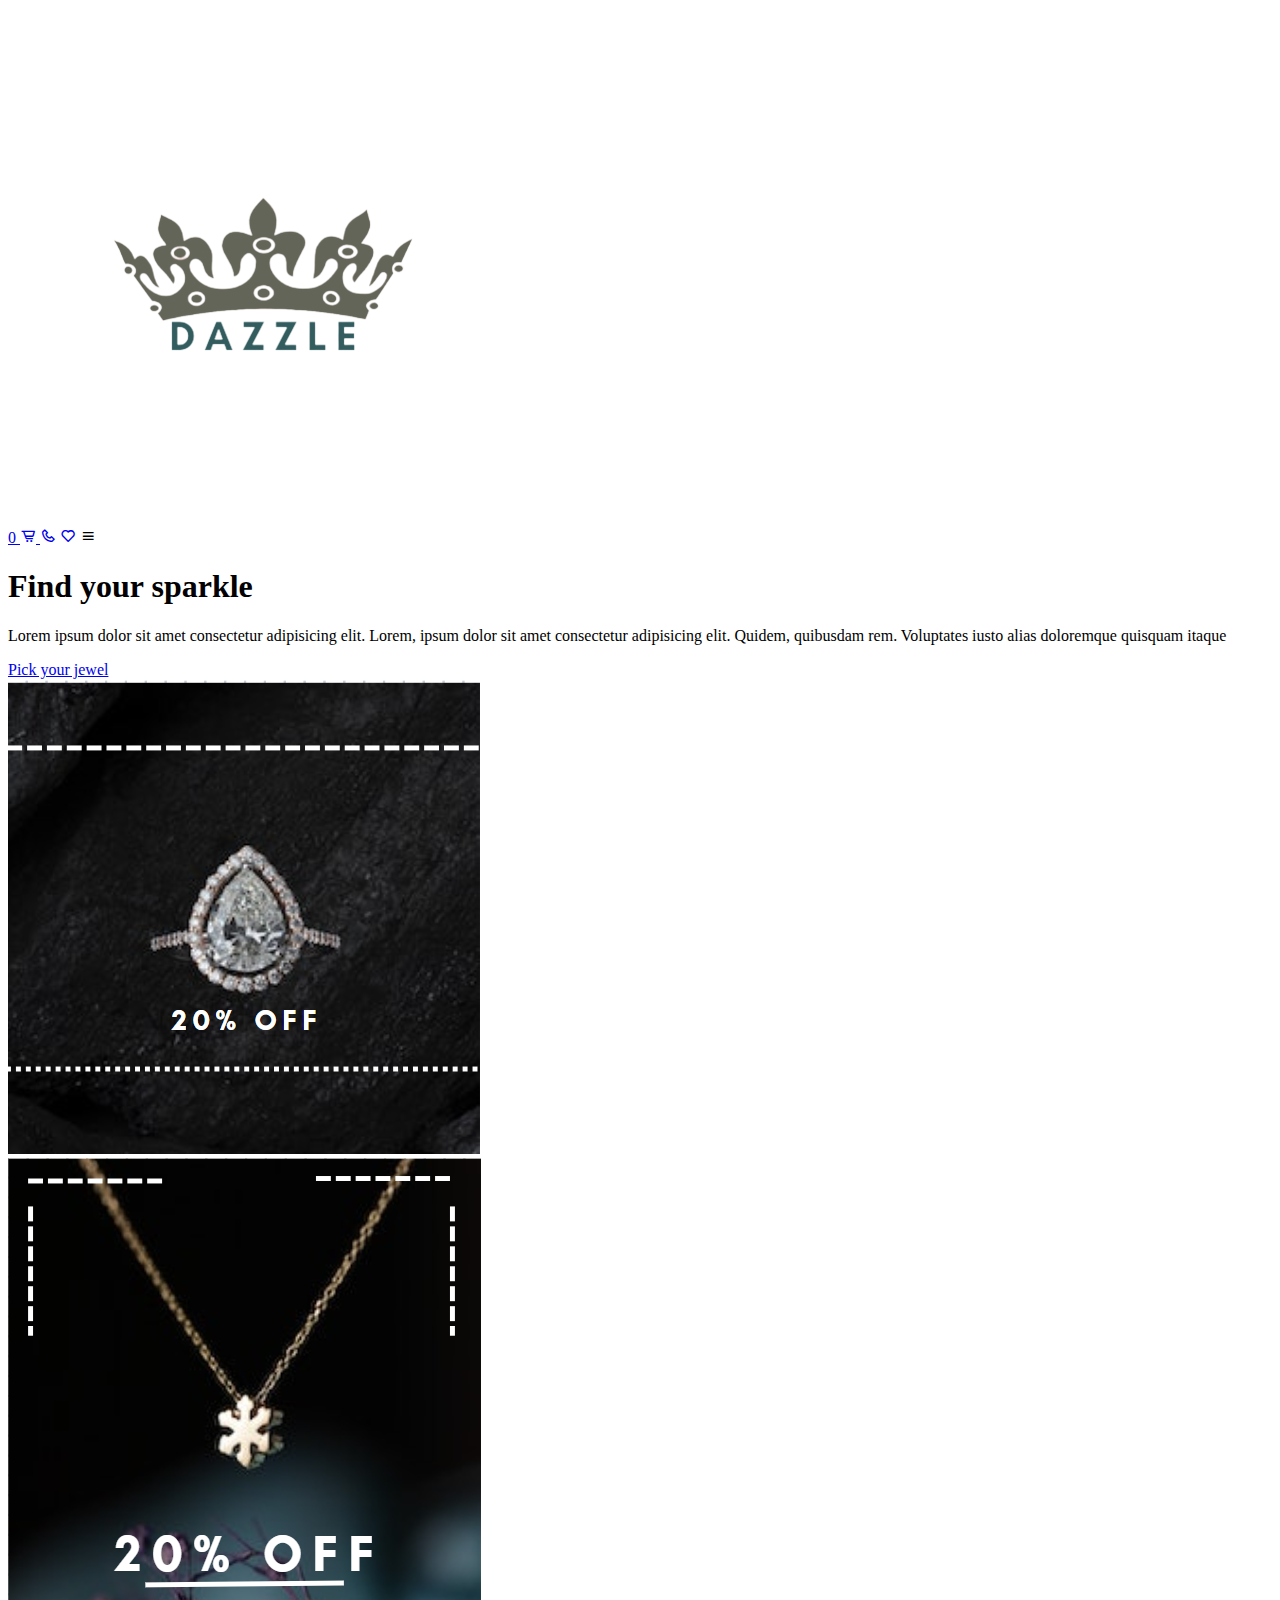
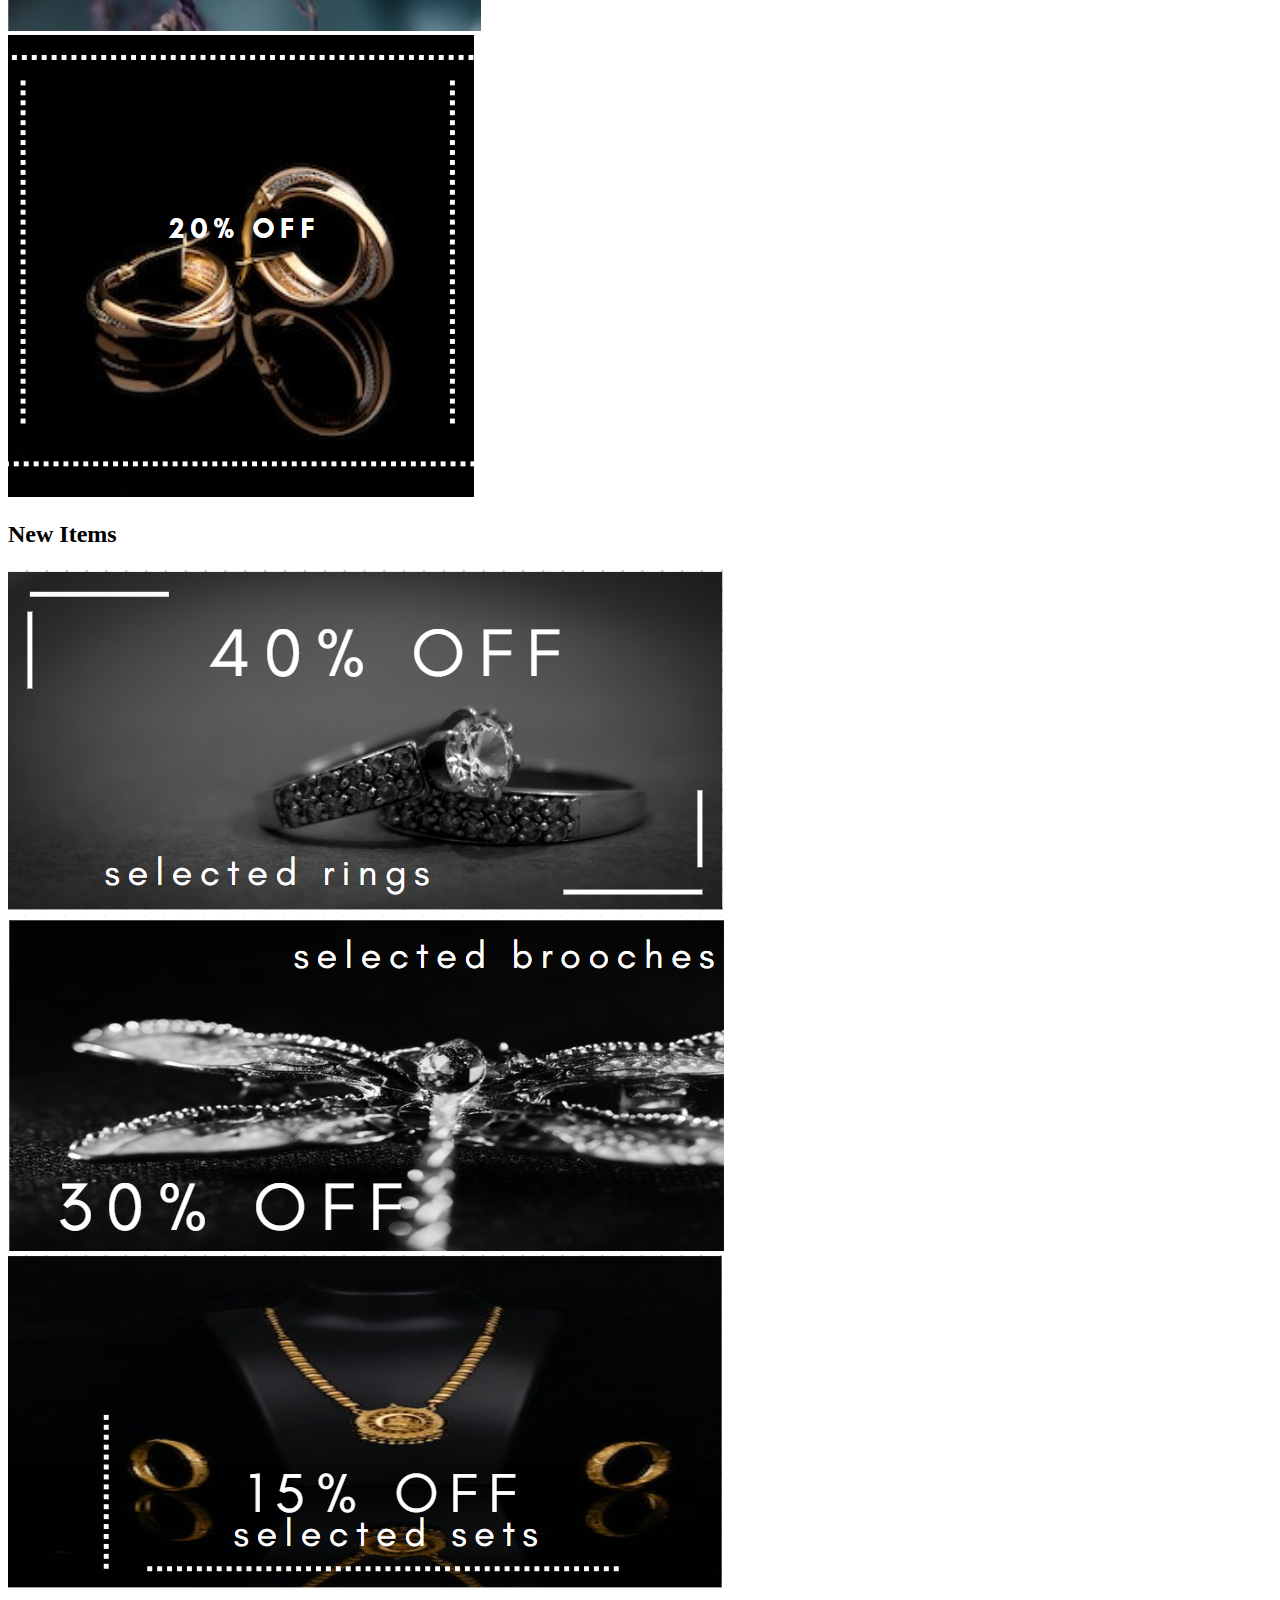
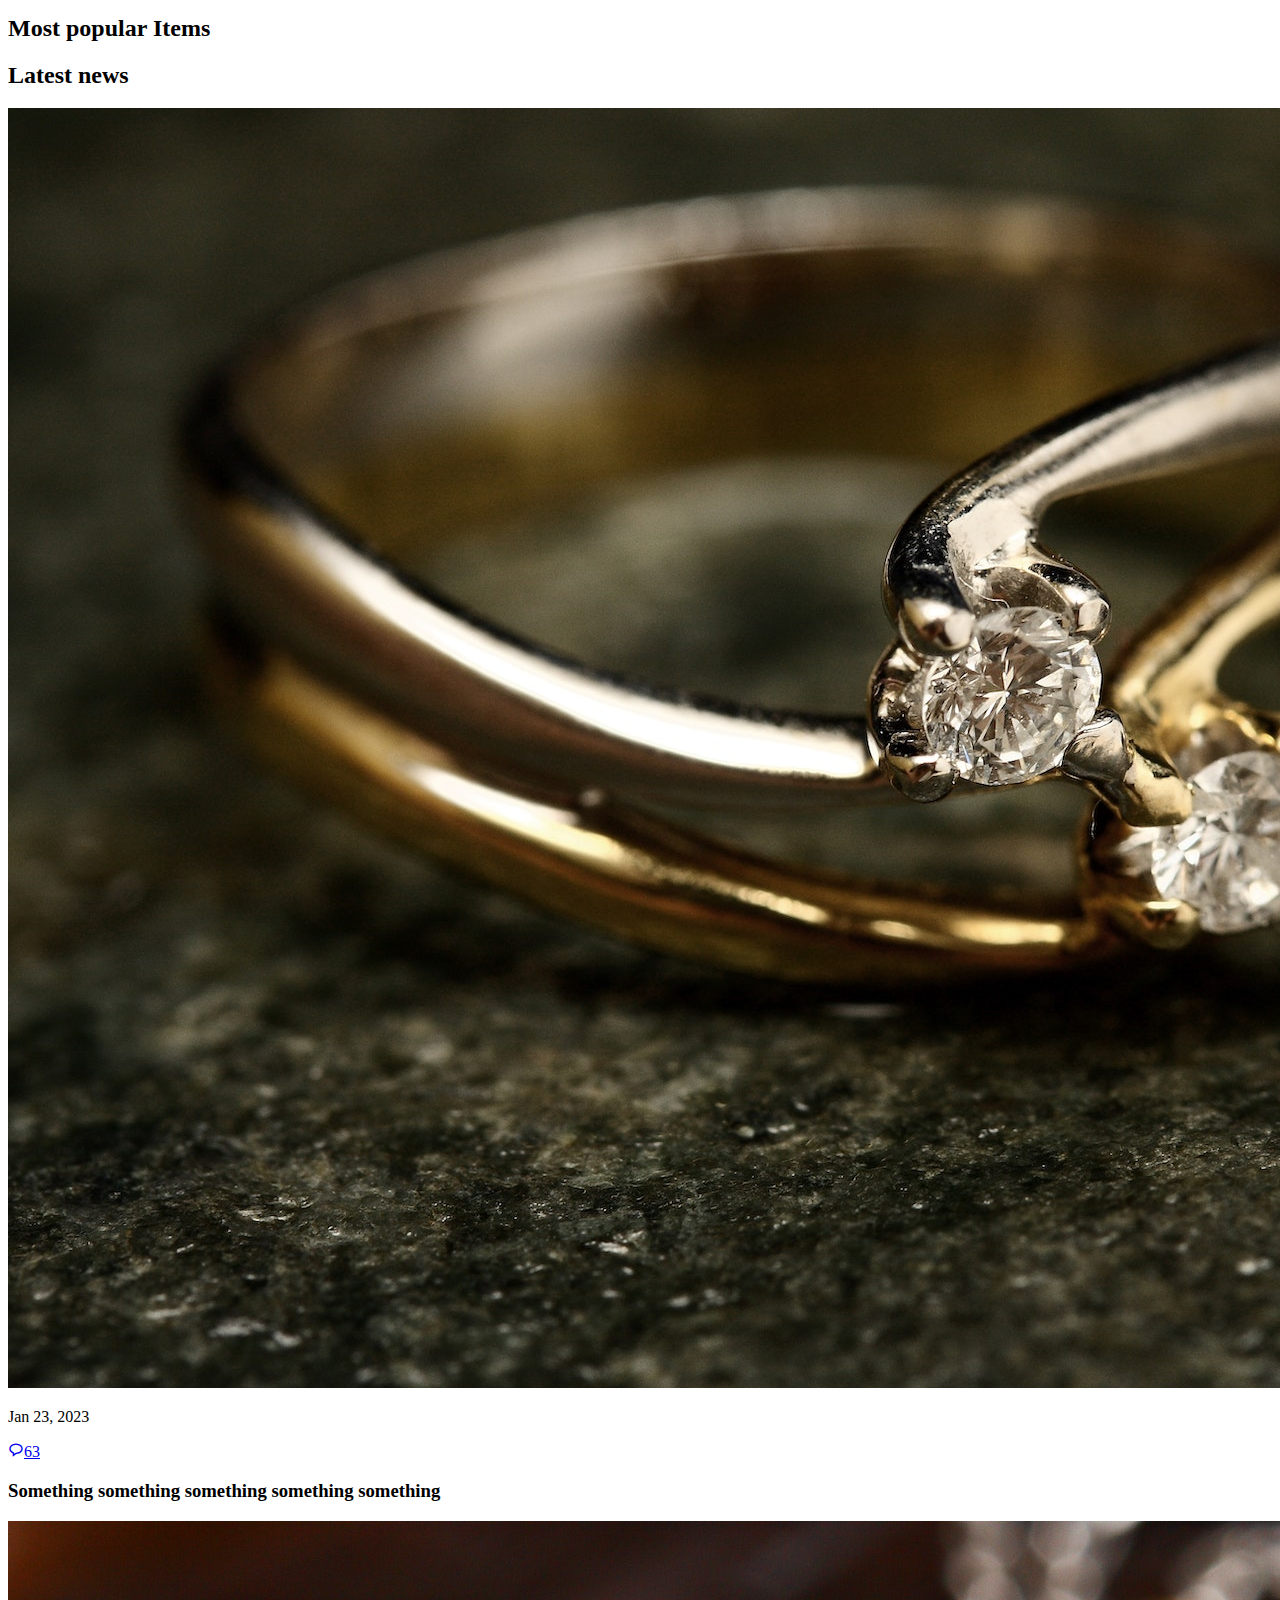
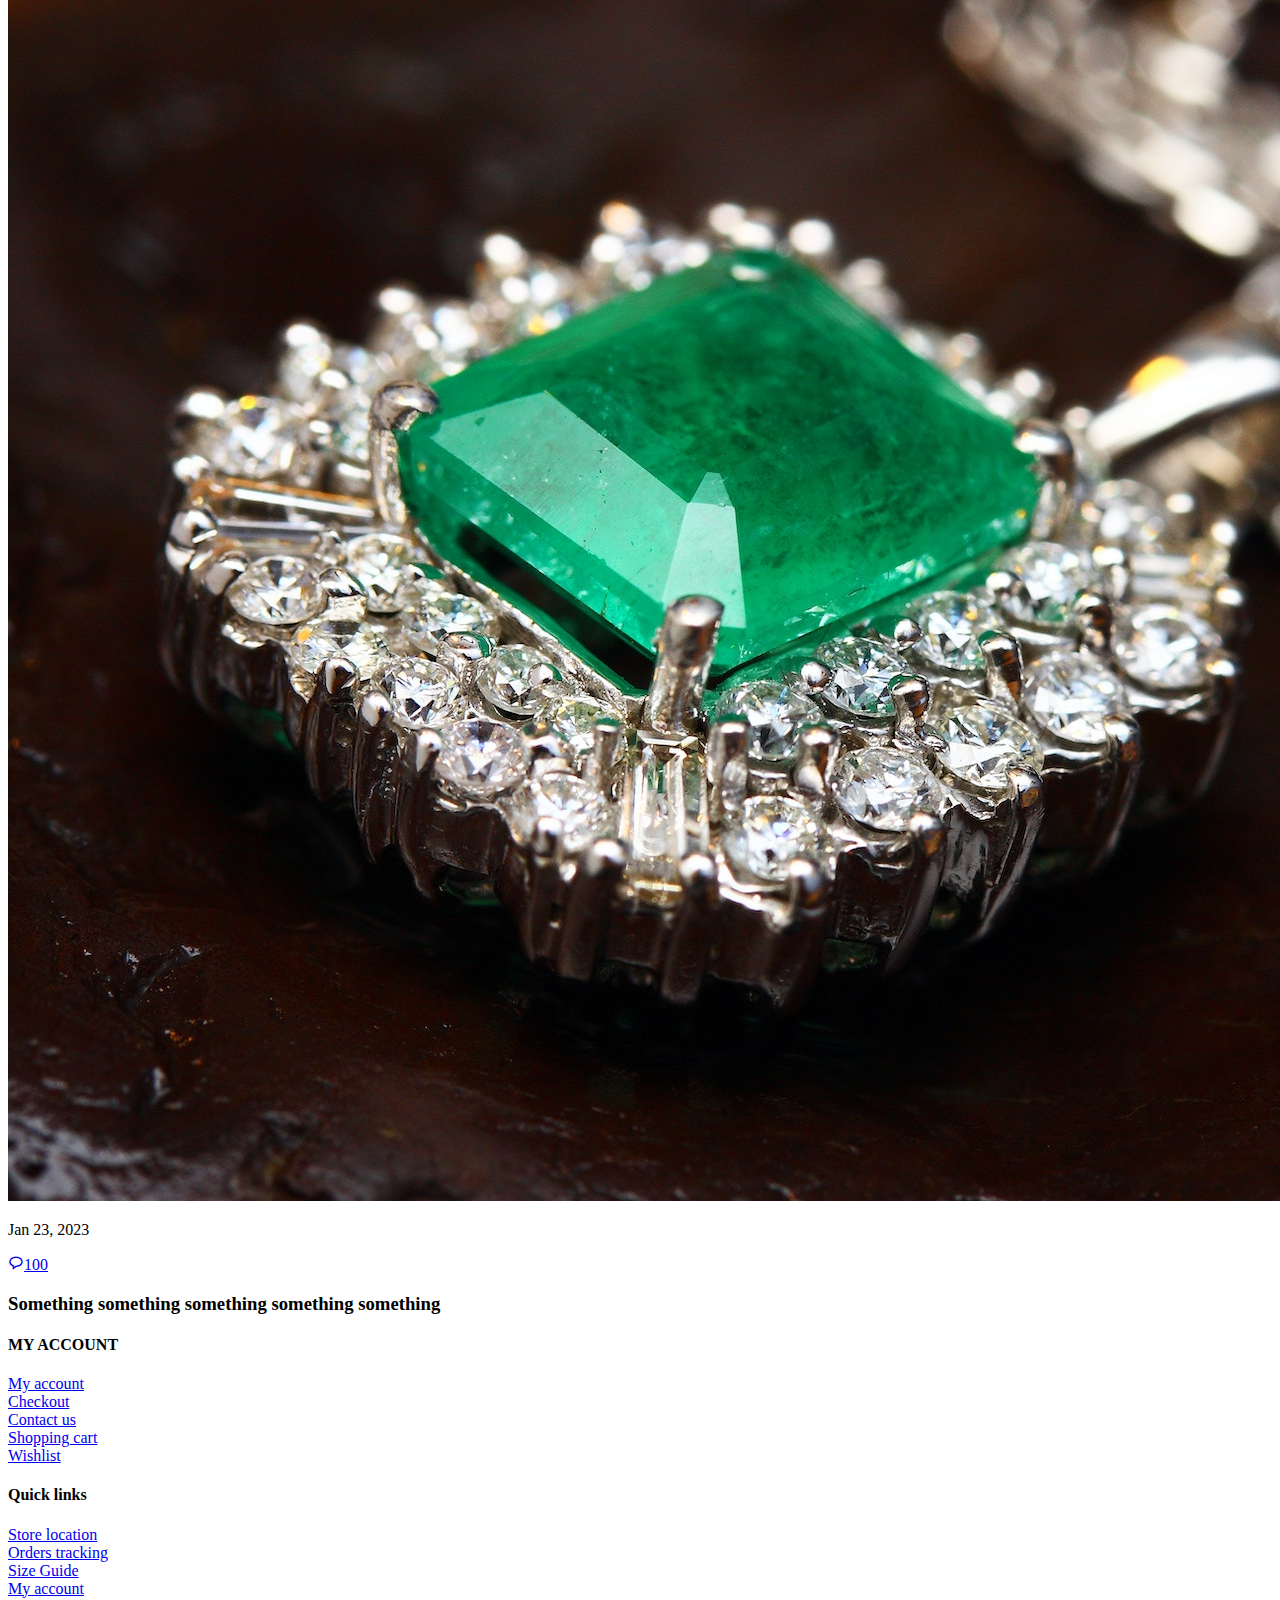
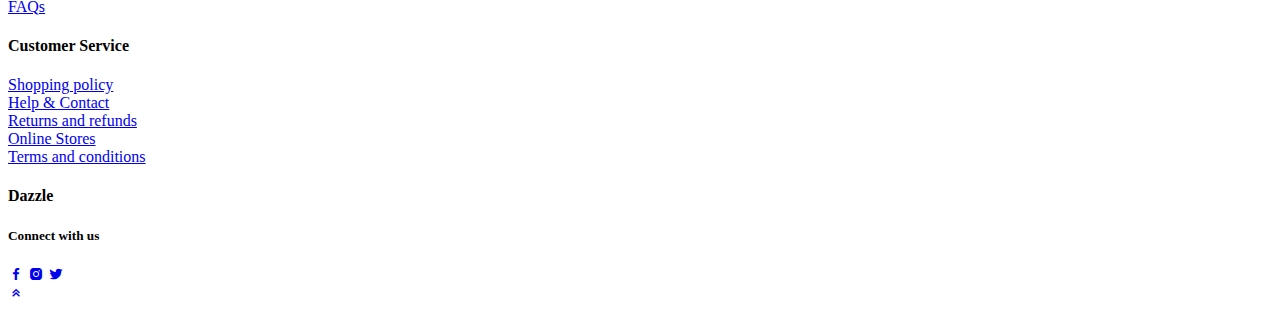
==== stylesheets/index.html @ c4cc73e7 "images and about html added" ====
<!DOCTYPE html>
<html lang="en">
  <head>
    <meta charset="UTF-8" />
    <meta http-equiv="X-UA-Compatible" content="IE=edge" />
    <meta name="viewport" content="width=device-width, initial-scale=1.0" />
    <link rel="icon" href="./assets/logo.png" type="image/icon type">
    <title>Dazzle Jewelry</title>
     <link rel="stylesheet" type="text/css" href="/stylesheets/main.css">
    <link
      rel="stylesheet"
      href="https://unpkg.com/boxicons@latest/css/boxicons.min.css"/>

    <link rel="preconnect" href="https://fonts.googleapis.com" />
    <link rel="preconnect" href="https://fonts.gstatic.com" crossorigin />
    <link
      href="https://fonts.googleapis.com/css2?family=Cormorant+Garamond:ital,wght@0,500;0,600;0,700;1,500&display=swap"
      rel="stylesheet"
    />
  </head>

  <body>
<header>
    <a href="#" class="">
        <img src="./assets/logo.png" class="logo" >
    </a>
<!-- Navigation bar -->
    <ul class="navbar" id="navbar"></ul>
 <!-- Icon links -->
    <div class="home-icons">
        <a href="cart.html" id="cart__total__container">
          <span id="cart__total">0</span>
          <i class="bx bx-cart-alt"></i>
        </a>
        <a href="#"><i class="bx bx-phone"></i></a>
        <a href="#"><i class="bx bx-heart"></i></a>
         <div class="bx bx-menu" id="menu-icon"></div>
    </div>
</header>

<!-- Welcome section -->
<section class="home">
   <div class="home-text">
    <h1> Find your sparkle</h1>
    <p>Lorem ipsum dolor sit amet consectetur adipisicing elit. Lorem, ipsum dolor sit amet consectetur adipisicing elit.
      Quidem, quibusdam rem. Voluptates iusto alias doloremque quisquam itaque
    </p>
      <a href="product.html" class="btn">Pick your jewel</a>
   </div>
</section>


<!-- Image banner -->
<section class="banner">
  <div class="banner-item">
    <img src="./assets/banner1.png" alt="Banner 1">
  </div>
  <div class="banner-item">
    <img src="./assets/banner2.png" alt="Banner 2">
  </div>
  <div class="banner-item">
    <img src="./assets/banner3.png" alt="Banner 3">
  </div>
</section>


<section class="new-product">
  <div class="center-text">
    <h2>New Items</h2>
  </div>
<div class="new-content" id="new-products"></div>
</section>

<section class="banner">
  <div class="banner-item">
    <img src="./assets/banneritem1.png" alt="Banner 1">
  </div>
  <div class="banner-item">
    <img src="./assets/banneritem2.png" alt="Banner 2">
  </div>
  <div class="banner-item">
    <img src="./assets/banneritem3.png" alt="Banner 2">
  </div>
  
</section>

<section class="new-product">
  <div class="center-text">
    <h2>Most popular Items</h2>
  </div>
<div class="new-content" id="popular-items"></div>
</div>
</section>

<section class="blog">
  <div class="center text">
    <h2>Latest news</h2>
  </div>

  <div class="blog-content">
    <div class="main-box">
      <div class="box-img">
        <img src="./assets/blog1.jpg">
      </div>
      <div class="in-bxx">
      <div class="in-text">
        <p> Jan 23, 2023</p>
      </div>
      <div class="in-icon">
       <a href="#"><i class="bx bx-message-rounded"></i>63</a> 
      </div>
      </div>
      <h3> Something something something something something</h3>
    </div>

    <div class="main-box">
      <div class="box-img">
        <img src="./assets/blog2.jpg">
      </div>
      <div class="in-bxx">
      <div class="in-text">
        <p> Jan 23, 2023</p>
      </div>
      <div class="in-icon">
       <a href="#"><i class="bx bx-message-rounded"></i>100</a> 
      </div>
      </div>
      <h3> Something something something something something</h3>
    </div>
  </div>
</section>

<section class="contact">
  <div class="contact-box">
    <h4>MY ACCOUNT</h4>
    <li><a href="#">My account</a></li>
    <li><a href="#">Checkout</a></li>
    <li><a href="#">Contact us</a></li>
    <li><a href="#">Shopping cart</a></li>
    <li><a href="#">Wishlist</a></li>
  </div>

  <div class="contact-box">
    <h4>Quick links</h4>
    <li><a href="#">Store location</a></li>
    <li><a href="#">Orders tracking</a></li>
    <li><a href="#">Size Guide</a></li>
    <li><a href="#">My account</a></li>
    <li><a href="#">FAQs</a></li>
  </div>

  <div class="contact-box">
    <h4>Customer Service</h4>
    <li><a href="#">Shopping policy</a></li>
    <li><a href="#">Help & Contact</a></li>
    <li><a href="#">Returns and refunds</a></li>
    <li><a href="#">Online Stores</a></li>
    <li><a href="#">Terms and conditions</a></li>
  </div>

  <div class="contact-box">
    <h4>Dazzle</h4>
    <h5>Connect with us</h5>
    <div class="social">
      <a href="#"><i class="bx bxl-facebook"></i></a>
      <a href="#"><i class="bx bxl-instagram-alt"></i></a>
      <a href="#"><i class="bx bxl-twitter"></i></a>
    </div>

  </div>
</section>

<a href="#" class="scroll-top"><i class="bx bx-chevrons-up"></i></a>


    <script src="scripts/main.js" type="module"></script>
  </body>
</html>
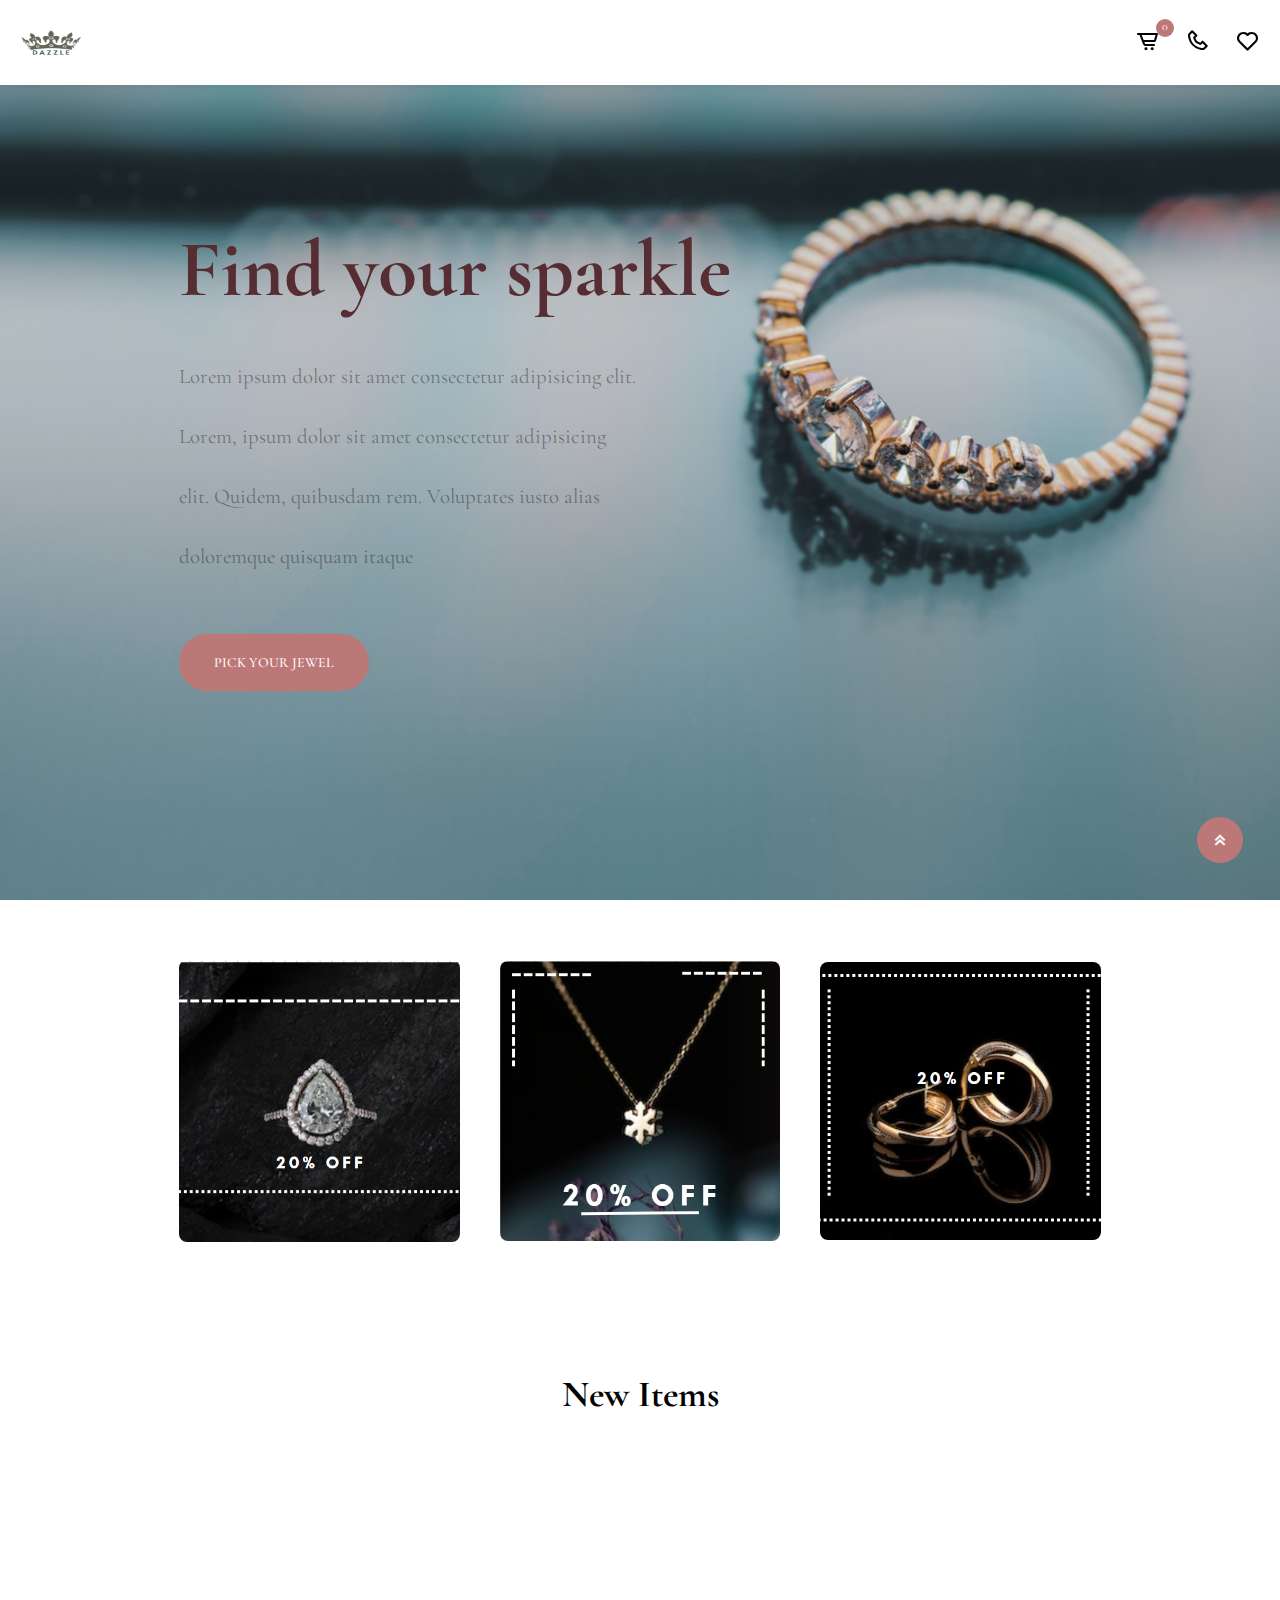
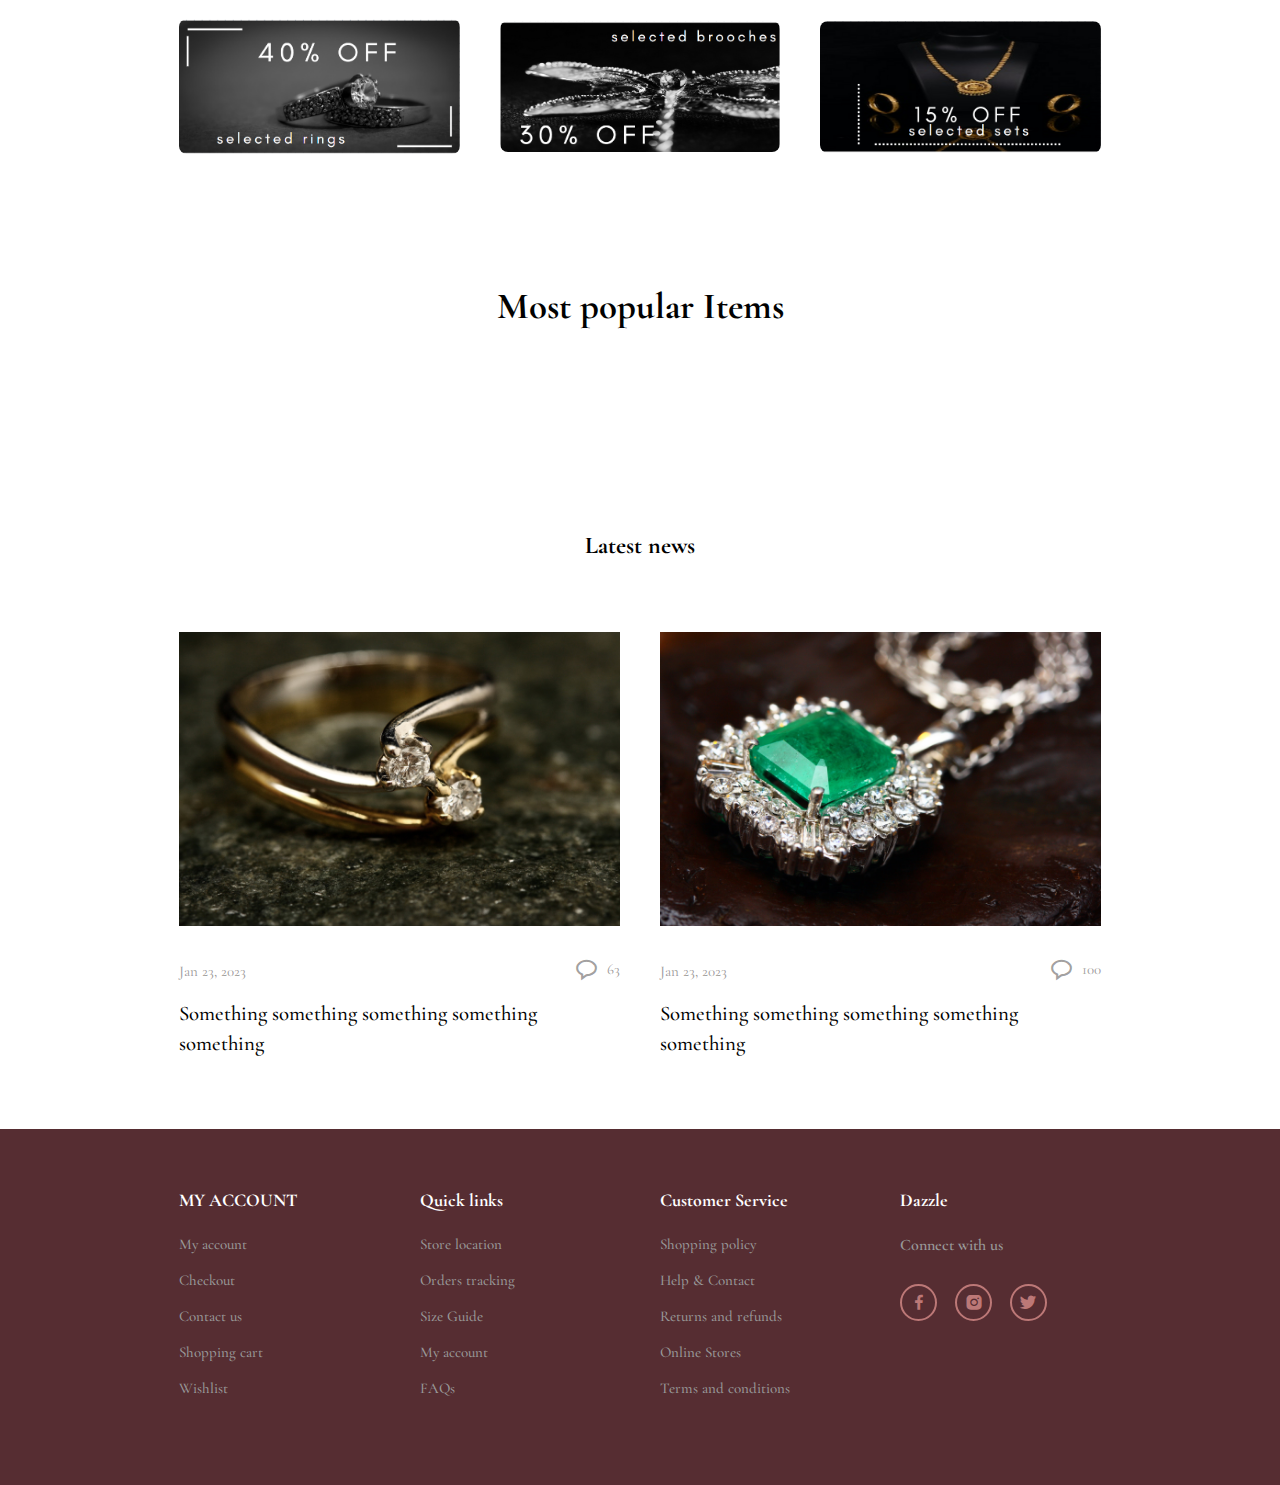
==== commit b4488952: "script files" ====
--- a/stylesheets/index.html
+++ b/stylesheets/index.html
@@ -173,6 +173,6 @@
 <a href="#" class="scroll-top"><i class="bx bx-chevrons-up"></i></a>
 
 
-    <script src="scripts/main.js" type="module"></script>
+    <script src="/utils/main.js" type="module"></script>
   </body>
 </html>--- a/stylesheets/main.css
+++ b/stylesheets/main.css
@@ -0,0 +1,550 @@
+*{
+    margin: 0;
+    padding: 0;
+    box-sizing: border-box;
+    font-family: 'Cormorant Garamond', serif;
+    list-style: none;
+    text-decoration: none;
+    scroll-behavior: smooth;
+}
+
+:root{
+    --bg-color:#fff;
+    --main-color:#bc7877;
+    --text-color: #010101;
+    --second-color: #562d32;
+    --other-color: rgba(12, 5, 5, 0.4);
+    --big-font: 5rem;
+    --h2-font: 2.3rem;
+    --p-font: 1.3rem;
+    --h1-font: 3rem;
+}
+body{
+    color: var(--text-color);
+    background: var(--bg-color);
+}
+header{
+    position: fixed;
+    width: 100%;
+    top: 0;
+    right: 0;
+    z-index: 1000;
+    background: var(--bg-color);
+    box-shadow: 0 1px 6px 0 rgb(32 33 36 / 10%);
+    display: flex;
+    align-items: center;
+    justify-content: space-between;
+    padding: 20px 14;
+    transition: all .50s ease;
+}
+.logo{
+    width: 100px;
+    height: 80px;
+}
+.navbar{
+    display: flex;
+}
+.navbar a{
+    color: var(--text-color);
+    font-size: 15px;
+    font-weight:500 ;
+    margin: 10px 22px;
+    transition: all .50s ease;
+}
+.navbar a:hover{
+    color: var(--main-color);
+}
+.home-icons{
+    display: flex;
+    align-items: center;
+}
+.home-icons i{
+    font-size: 25px;
+    color: var(--text-color);
+    margin-left: 5px;
+    margin-right: 20px;
+    transition: all .50s ease;
+}
+.home-icons i:hover{
+    transform: translateY(-4px);
+    color: var(--main-color);
+}
+#menu-icon{
+    height: 30px;
+    width: 30px;
+    background: var(--text-color);
+    color: var(--bg-color);
+    display: flex;
+    align-items: center;
+    justify-content: center;
+    font-size: 20px;
+    border-radius: 50%;
+    z-index: 10001;
+    cursor: pointer;
+    display: none;
+}
+section{
+    padding: 60px 14% 70px;
+}
+.home{
+    position: relative;
+    width: 100%;
+    height: 100vh;
+    background-image: url(./assets/home.jpg);
+    background-size: cover;
+    background-position: center;
+    display: flex;
+    align-items: center;
+    justify-content: flex-start;
+}
+.home-text h1{
+    font-family: 'Cormorant Garamond', serif;
+    font-size: var(--big-font);
+    color: var(--second-color);
+    line-height: 1.3;
+    margin-bottom: 25px;
+}
+.home-text p{
+    color: var(--other-color);
+    font-size: var(--p-font);
+    line-height: 60px;
+    margin-bottom: 65px;
+    width: 50%;
+}
+
+.btn{
+    padding: 20px 35px;
+    background: var(--main-color);
+    color: var(--bg-color);
+    font-size: 14px;
+    font-weight: 500;
+    text-transform: uppercase;
+    border-radius: 30px;
+    transition: all .50s ease;
+}
+.btn:hover{
+    background: var(--second-color);
+}
+.banner {
+    display: grid;
+    grid-template-columns: repeat(3, 1fr); /* This sets the number of columns to 3 and each column will have the same width */
+    gap: 2.5rem;
+    align-items: center;
+    justify-content: center;
+   
+}
+
+.banner-item {
+    overflow: hidden;
+    width: 100%; 
+     border-radius: 8px;/* This ensures that the banner items have the same width */
+}
+
+.banner-item img {
+    width: 100%;
+    display: block;
+    transition: transform 0.5s;
+    cursor: pointer;
+}
+
+.banner-item:hover img {
+    transform: scale(1.1);
+}
+
+
+.center-text h2{
+    text-align: center;
+    font-size: var(--h2-font);
+    font-weight: 800;
+    color: var(--text-color);
+}
+.new-content{
+    display: grid;
+    grid-template-columns: repeat(auto-fit, minmax(300px, auto));
+    align-items: center;
+    gap: 2.5rem;
+    margin-top: 4.5rem;
+    text-align: center;    
+}
+.row{
+    position: relative;
+    cursor: pointer;
+    border-radius: 8px;
+}
+.row img{
+    width: 100%;
+    height: auto;
+    margin-bottom: 15px;
+    border-radius: 8px;
+}
+.row h4{
+    font-size: 20px;
+    margin-bottom: 5px;
+    text-transform: uppercase;
+    font-weight: 600;
+    transition: all .50s ease;
+}
+.row h4:hover{
+    color: var(--main-color);
+    cursor: pointer;
+ 
+}
+.row h5{
+    color: var(--other-color);
+    font-size: 25px;
+   
+}
+.top{
+    position: absolute;
+    top: 20px;
+    left: 0;
+    height: 30px;
+    width: 60px;
+    color: var(--bg-color);
+    background:var(--main-color);
+    font-size: 14px;
+    font-weight: 500;
+    text-transform: uppercase;
+    display: inline-flex;
+    align-items: center;
+    justify-content: center;
+    border-top-right-radius: 4px;
+    border-bottom-right-radius: 4px;
+}
+.popular{
+    padding: 12px;
+    width: 100px;
+}
+.row .bbtn a{
+    position: absolute;
+    bottom: 78px;
+    left: 0;
+    right: 0;
+    padding: 13px;
+    background: rgba(235, 216, 216, 0.8);
+    color: var(--bg-color);
+    transition: opacity 0.5s;
+    opacity: 0;
+    border-radius: 8px;
+}
+.row:hover .bbtn a{
+    opacity: 1;
+}
+
+.blog-content{
+    display: grid;
+    grid-template-columns: repeat(auto-fit, minmax(350px,auto));
+    align-items: center;
+    gap: 2.5rem;
+    margin-top: 4.5rem;
+}
+ .box-img{
+    overflow: hidden;
+ }
+ .box-img img{
+    width: 100%;
+    height: auto;
+    display: block;
+    transition: transform 0.5s;
+    cursor: pointer;
+ }
+
+.box-img img:hover{
+    transform: scale(1.1);
+}
+.in-bxx{
+    margin-top: 2rem;
+    display: flex;
+    flex-wrap: wrap;
+    align-items: center;
+    justify-content: space-between;
+    margin-bottom: 1rem;
+}
+
+.in-text p{
+   color: var(--other-color);
+   font-size: 15px;
+   font-weight: 500;
+}
+.in-icon i{
+    vertical-align: middle;
+    color: var(--other-color);
+    font-size: 25px;
+    margin-right: 8px;
+}
+.in-icon a{
+    color: var(--other-color);
+    font-size: 15px;
+    font-weight: 500;
+}
+.main-box h3{
+    color: var(--text-color);
+    font-size: var(--p-font);
+    font-weight: 500;
+    line-height: 30px;
+    transition: all .50s ease;
+    cursor: pointer;
+}
+.main-box h3:hover{
+    color: var(--main-color);
+}
+.contact{
+    display: grid;
+    grid-template-columns: repeat(auto-fit, minmax(200px, auto));
+    gap: 2.5rem;
+    background: var(--second-color);
+}
+.contact-box h4{
+    margin-bottom: 1.5rem;
+    font-size: 18px;
+    color: var(--bg-color);
+}
+.contact-box li{
+    margin-bottom: 18px;
+}
+.contact-box li a{
+    display: block;
+    color: #999999;
+    font-size: 15px;
+    font-weight: 500;
+    transition: all .50s ease;
+}
+
+.contact-box li a:hover{
+    transform: translateX(-7);
+    color: #010101;
+}
+
+.contact-box h5{
+    font-size: 16px;
+    font-weight: 600;
+    color: #999999;
+}
+.social{
+    display: flex;
+    margin-top: 1.8rem;
+}
+.social i{
+    height: 37px;
+    width: 37px;
+    background: transparent;
+    border: 2px solid var(--main-color);
+    display: flex;
+    align-items: center;
+    justify-content: center;
+    border-radius: 50%;
+    font-size: 20px;
+    margin-right: 1.1rem;
+    color: var(--main-color);
+    transition: all .50s ease;
+}
+
+.social i:hover{
+    background: var(--main-color);
+    color: var(--bg-color);
+    transform: scale(1.1);
+}
+
+.scroll-top{
+    position: fixed;
+    bottom: 2.3rem;
+    right: 2.3rem;
+}
+
+.scroll-top i{
+    background: var(--main-color);
+    color: var(--bg-color);
+    font-size: 22px;
+    padding: 12px;
+    border-radius: 30px;
+}
+
+/* About styles */
+
+.about-hero{
+    position: relative;
+    width: 100%;
+    height: 100vh;
+    background-image: url(./assets/abthero2.jpg);
+    background-size: cover;
+    background-position: center;
+    display: flex;
+    align-items: center;
+    justify-content: flex-start;
+}
+.about-text{
+    font-family: 'Cormorant Garamond', serif;
+    font-size: var(--h2-font);
+    color: var(--text-color) ;
+    line-height: 1.3;
+    margin-bottom: 25px;
+}
+
+.about-banner{
+    display: grid;
+    grid-template-columns: repeat(3, 1fr); /* This sets the number of columns to 3 and each column will have the same width */
+    gap: 2.5rem;
+    align-items: center;
+    justify-content: center;
+}
+.container {
+    position: absolute;
+    top: 0;
+    left: 0;
+    width: 100%;
+    height: 100%;
+    background-color: rgba(151, 148, 148, 0.7); /* This sets the background color of the container */
+    display: flex;
+    flex-direction: column;
+    justify-content: center;
+    align-items: center;
+}
+
+.text {
+    text-align: center;
+    color: black;
+}
+
+
+#left-container {
+    width: 50%;
+    float: left;
+}
+
+#right-container {
+    width: 50%;
+    float: right;
+}
+
+#map {
+    height: 500px;
+    width: 100%;
+}
+
+form {
+    padding: 20px;
+}
+
+#cart__total__container {
+
+    position: relative;
+    
+}
+
+#cart__total {
+    position: absolute;
+    display: flex;
+    display: block;
+    top: -10px;
+    right: 6px;
+    justify-content: center;
+    align-items: center;
+    text-align: center;
+    background-color: #bc7877;
+    color: #fff;
+    border-radius: 50%;
+    width: 18px;
+    height: 18px;
+    font-size: 12px;
+}
+
+#cart-items {
+    display: flex;
+    flex-direction: column;
+}
+
+.cart-items-container {
+    margin-top: 4em;
+}
+
+.cart-item {
+    display: flex;
+    width: 100%;
+    flex-direction: column;
+    margin-bottom: 1em;
+    padding: 1.5em;
+    box-shadow: 0 4px 8px 0 rgba(0, 0, 0, 0.2), 0 6px 20px 0 rgba(0, 0, 0, 0.19);
+    border-radius: 4px;
+}
+
+.cart-item-top {
+    display: flex;
+    justify-content: space-between;
+}
+
+.cart-item-bottom {
+    display: flex;
+    justify-content: flex-end;
+}
+
+.cart-item-remove-from-cart-btn {
+    background-color: #bc7877;
+    color: #fff;
+    padding: 10px 20px;
+
+}
+
+.image-container {
+    display: flex;
+}
+
+.image-container img {
+    width: 150px;
+    height: 150px;
+    display: inline-block;
+    margin-right: 20px;
+}
+
+@media (max-width: 920px) {
+    #menu-icon{
+        display: block;
+        height: 30px;
+        width: 30px;
+        background: var(--text-color);
+        color: var(--bg-color);
+        display: flex;
+        align-items: center;
+        justify-content: center;
+        font-size: 20px;
+        border-radius: 50%;
+        cursor: pointer;
+    }
+    .navbar{
+        position: absolute;
+        top: -800px;
+        left: 0;
+        right: 0;
+        display: flex;
+        flex-direction: column;
+        text-align: left;
+        background: var(--main-color);
+        transition: all .50s ease;
+    }
+    .navbar a{
+        display: block;
+        padding: 5px;
+        margin: 15px;
+        font-size: 20px;
+        font-weight: 600;
+        transition: all .50s ease;
+    }
+    .navbar a:hover{
+       color: var(--bg-color);
+    }
+    .navbar.active{
+        top: 100%;
+    }
+}
+@media (max-width: 640px){
+    :root{
+        --big-font:3.8rem;
+        --h2-font:2rem;
+        --p-font:1.1rem;
+  }
+  .home-text h1{
+    line-height: 1.1;
+  }
+  .home{
+    height: 85vh;
+  }
+}